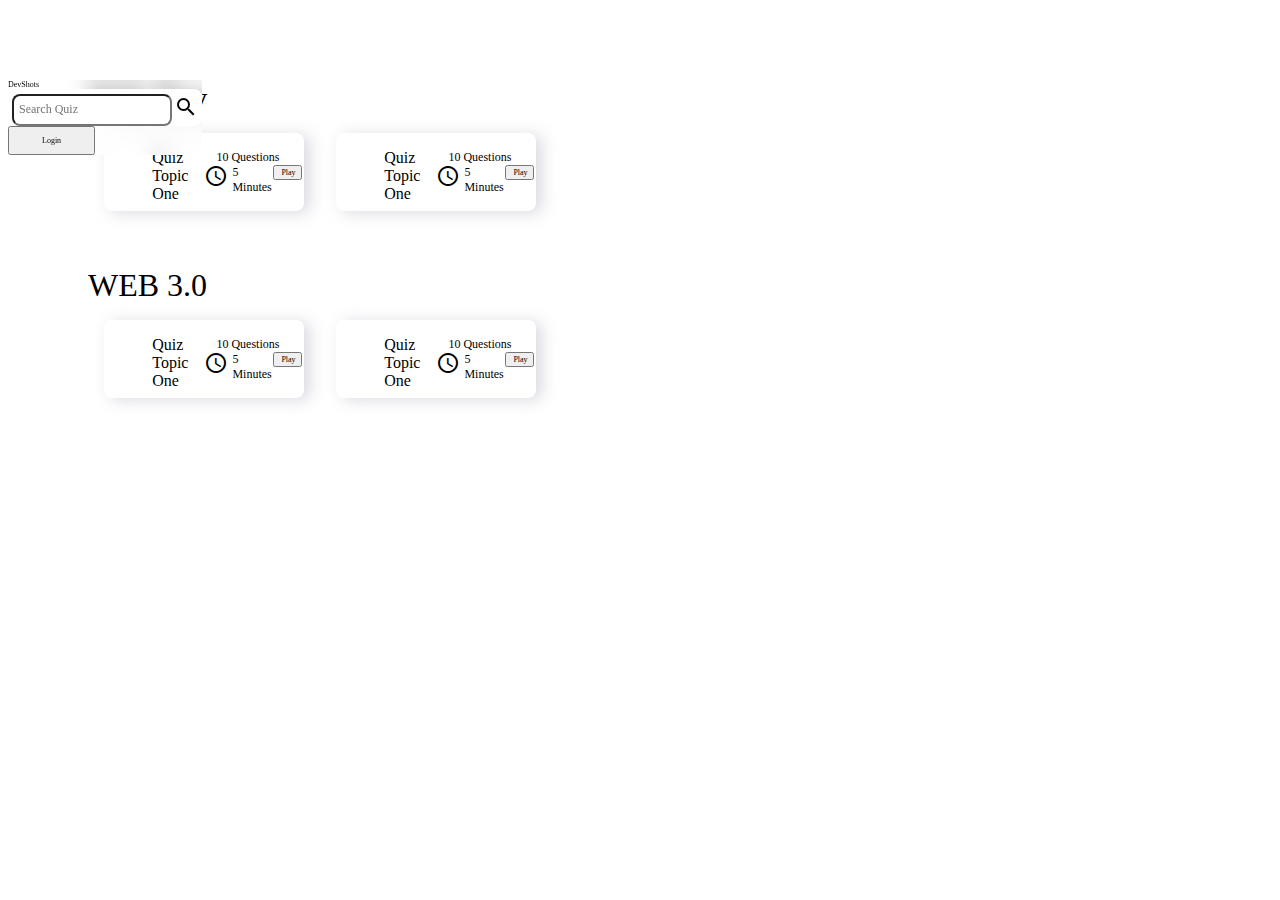
==== index.html @ f4fa407c "Style : Updated" ====
<!DOCTYPE html>
<html lang="en">

<head>
    <meta charset="UTF-8">
    <meta http-equiv="X-UA-Compatible" content="IE=edge">
    <meta name="viewport" content="width=device-width, initial-scale=1.0">
    <link rel="stylesheet" href="https://atomui.netlify.app/css/component.css">
    <link rel="stylesheet" href="style.css">
    <link href="https://fonts.googleapis.com/icon?family=Material+Icons" rel="stylesheet">
    <title>Document</title>
</head>

<body class="flex align-center width-full bg-main-white">

    <div class="nav__wrapper  ">
        <div class="nav__left">
            <div class="logo h4 txt-gray-800 m-8">DevShots</div>
        </div>
        <div class="nav__right flex align-center ">
            <div class="input">
                <input type="text" placeholder=" Search Quiz">
                <i id="search" class="material-icons txt-gray-600 pointer">search</i>
            </div>

            <button id="login" class="button txt-2xl txt-bold bg-violet-200 rounded-m m-4">Login</button>
        </div>
    </div>
    <main>
        <div class="category">
            <div class="category__heading rounded-xl p-8 "> Web Dev </div>

            <div class="quiz__card__container ">

                <div class="quiz__card flex flex-col bg-gray-100">
                    <div class="image__container">
                        <img src="https://images.unsplash.com/photo-1644946969855-c0d56c99413a?ixlib=rb-1.2.1&ixid=MnwxMjA3fDB8MHxwaG90by1wYWdlfHx8fGVufDB8fHx8&auto=format&fit=crop&w=870&q=80"
                            alt="" class="">
                    </div>
                    <div class="heading txt-red-400">
                        Quiz Topic One
                    </div>
                    <div class="flex width-full">
                        <div class="questions txt-gray-600">
                            10 Questions
                        </div>
                        <div class="time">
                            <i class="material-icons txt-yellow-400">schedule</i> 5 Minutes
                        </div>
                    </div>


                    <div class="start__quiz">
                        <button id="play" class=" button txt-2xl txt-bold bg-red-200 rounded-m m-4">Play</button>
                    </div>
                </div>
                <div class="quiz__card flex flex-col bg-gray-100">
                    <div class="image__container">
                        <img src="https://images.unsplash.com/photo-1644946969855-c0d56c99413a?ixlib=rb-1.2.1&ixid=MnwxMjA3fDB8MHxwaG90by1wYWdlfHx8fGVufDB8fHx8&auto=format&fit=crop&w=870&q=80"
                            alt="" class="">
                    </div>
                    <div class="heading txt-violet-400">
                        Quiz Topic One
                    </div>
                    <div class="flex width-full">
                        <div class="questions txt-gray-600">
                            10 Questions
                        </div>
                        <div class="time">
                            <i class="material-icons txt-yellow-400">schedule</i> 5 Minutes
                        </div>
                    </div>


                    <div class="start__quiz">
                        <button id="play" class=" button txt-2xl txt-bold bg-violet-200 rounded-m m-4">Play</button>
                    </div>
                </div>



            </div>
        </div>

        <div class="category">
            <div class="category__heading rounded-xl p-8 "> WEB 3.0 </div>

            <div class="quiz__card__container ">

                <div class="quiz__card flex flex-col bg-gray-100">
                    <div class="image__container">
                        <img src="https://images.unsplash.com/photo-1639152446002-ffd04bd3d529?ixlib=rb-1.2.1&ixid=MnwxMjA3fDB8MHxwaG90by1wYWdlfHx8fGVufDB8fHx8&auto=format&fit=crop&w=1032&q=80"
                            alt="" class="">
                    </div>
                    <div class="heading txt-yellow-400">
                        Quiz Topic One
                    </div>
                    <div class="flex width-full">
                        <div class="questions txt-gray-600">
                            10 Questions
                        </div>
                        <div class="time">
                            <i class="material-icons txt-yellow-400">schedule</i> 5 Minutes
                        </div>
                    </div>


                    <div class="start__quiz">
                        <button id="play" class=" button txt-2xl txt-bold bg-yellow-200 rounded-m m-4">Play</button>
                    </div>
                </div>
                <div class="quiz__card flex flex-col bg-gray-100">
                    <div class="image__container">
                        <img src="https://images.unsplash.com/photo-1639322537228-f710d846310a?ixlib=rb-1.2.1&ixid=MnwxMjA3fDB8MHxwaG90by1wYWdlfHx8fGVufDB8fHx8&auto=format&fit=crop&w=1632&q=80"
                            alt="" class="">
                    </div>
                    <div class="heading txt-light-blue-400">
                        Quiz Topic One
                    </div>
                    <div class="flex width-full">
                        <div class="questions txt-gray-600">
                            10 Questions
                        </div>
                        <div class="time">
                            <i class="material-icons txt-yellow-400">schedule</i> 5 Minutes
                        </div>
                    </div>


                    <div class="start__quiz">
                        <button id="play" class=" button txt-2xl txt-bold bg-light-blue-200 rounded-m m-4">Play</button>
                    </div>
                </div>




            </div>
        </div>

    </main>

    <script src="https://kit.fontawesome.com/f0348b8dc4.js" crossorigin="anonymous"></script>

</body>

</html>
---- style.css ----
body{
    max-width:100%;
    overflow-x: hidden;
}
*{
    font-size: 8px;
    font-family: 'Noto Sans';
    box-sizing: border-box;
}
html{
    box-sizing: border-box;
}

.nav__wrapper{
    margin-bottom:10rem;
    position:fixed;
    z-index: 9999;
    backdrop-filter: blur(10px);
}
#search{
    top:6px
}
#login{
    padding:1rem 4rem;
}

input{
    height:4rem;
    width:20rem;
    font-size: 1.5rem;
    outline:none;
    border-radius: 8px;
    margin-left:4px;
}
.input{
    width:max-content;
    height:max-content;
    background-color: #fff;
    border-radius: 8px;
}


main{
    width:100%;
    margin-top:10rem;
    height:max-content;
    display: flex;
    flex-direction: column;
}
.quiz__card{
    max-width:25rem;
    height:max-content;
    border-radius: 8px;
    display: flex;
    justify-content: center;
    align-items: center;
    margin:2rem;
    transition: 0.4s;
    border:1px solid var(--gray-200);
    box-shadow: 6px 2px 16px 0px rgba(180, 175, 192, 0.48) , -6px -2px 16px 0px rgba(255, 255, 255, 0.8) ;
}
.quiz__card:hover{
    box-shadow: 6px 2px 16px 0px rgba(180, 175, 192, 0.7) , -6px -2px 16px 0px rgba(255, 255, 255, 0.8) ;
}
.image__container{
    height:fit-content;
    width:100%;
    display: flex;
    justify-content: center;
    align-items: flex-start;
    padding: 0;
    box-sizing: border-box;
    border-radius: 8px;
}
img{
    width:90%;border-radius: 8px;
}
.quiz__card__container{
    display: flex;
    flex-direction: row;
    justify-content: start;
    flex-wrap:wrap;
    height:max-content;
    min-width:fit-content;
   margin-left: 10rem;
}

.heading{
    height: max-content;
    width:90%;
    text-align: start;
    margin:2rem;
    margin-bottom: 1rem;
    font-size: 2rem;
}
.start__quiz{
    width:100%;
    display: flex;
    justify-content: center;
    align-items: center;
}
.category{
    margin-bottom:5rem;
    height:max-content;
    width: 100%;
    display: flex;
    flex-direction: column;
    justify-content: center;
}

.category__heading{
    color: var(--gray-600);
    font-size:4rem;
    text-align:start;
    width: max-content;
     margin-left: 10rem;
     transition:0.5s ease-out;
   
}
.category__heading:hover{
    text-decoration: underline;
   
}
#play{
    width:90%;
    margin-top:2rem;
    margin-bottom:2rem;
    
}

.material-icons{
    position: relative;
    top:-.5px;
    margin-right:4px;
}
.time{
      height: max-content;
    width:90%;
    text-align: start;
    font-size: 1.5rem;
    color: var(--gray-400);
    display: flex;
    justify-content: start;
}
.questions{
    margin-left:1.5rem;
    width: 100%;
    font-size: 1.5rem;
    display: flex;
    justify-content: start;
    align-items: center;
}
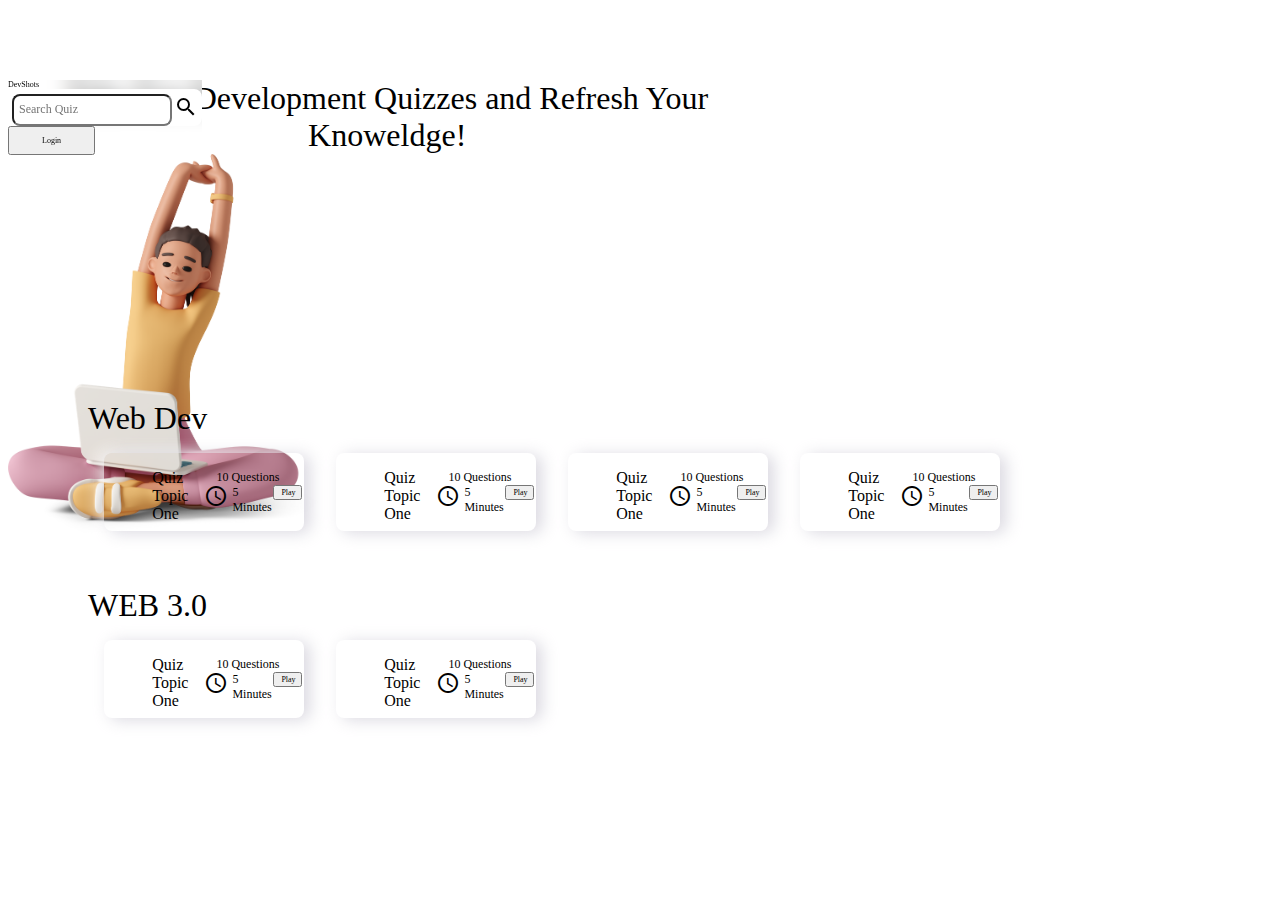
==== commit 52aed174: "Feat : Landing Page Content Added" ====
--- a/index.html
+++ b/index.html
@@ -27,6 +27,10 @@
         </div>
     </div>
     <main>
+        <div class="landing__container flex justify-center align-center">
+            <div class="landing__text">Take Fun Development Quizzes and Refresh Your Knoweldge!</div>
+            <img class="landing__image" src="landing__page__quiz__svg.png" alt="">
+        </div>
         <div class="category">
             <div class="category__heading rounded-xl p-8 "> Web Dev </div>
 
@@ -54,6 +58,52 @@
                         <button id="play" class=" button txt-2xl txt-bold bg-red-200 rounded-m m-4">Play</button>
                     </div>
                 </div>
+                <div class="quiz__card flex flex-col bg-gray-100">
+                    <div class="image__container">
+                        <img src="https://images.unsplash.com/photo-1644946969855-c0d56c99413a?ixlib=rb-1.2.1&ixid=MnwxMjA3fDB8MHxwaG90by1wYWdlfHx8fGVufDB8fHx8&auto=format&fit=crop&w=870&q=80"
+                            alt="" class="">
+                    </div>
+                    <div class="heading txt-violet-400">
+                        Quiz Topic One
+                    </div>
+                    <div class="flex width-full">
+                        <div class="questions txt-gray-600">
+                            10 Questions
+                        </div>
+                        <div class="time">
+                            <i class="material-icons txt-yellow-400">schedule</i> 5 Minutes
+                        </div>
+                    </div>
+
+
+                    <div class="start__quiz">
+                        <button id="play" class=" button txt-2xl txt-bold bg-violet-200 rounded-m m-4">Play</button>
+                    </div>
+                </div>
+
+                <div class="quiz__card flex flex-col bg-gray-100">
+                    <div class="image__container">
+                        <img src="https://images.unsplash.com/photo-1644946969855-c0d56c99413a?ixlib=rb-1.2.1&ixid=MnwxMjA3fDB8MHxwaG90by1wYWdlfHx8fGVufDB8fHx8&auto=format&fit=crop&w=870&q=80"
+                            alt="" class="">
+                    </div>
+                    <div class="heading txt-violet-400">
+                        Quiz Topic One
+                    </div>
+                    <div class="flex width-full">
+                        <div class="questions txt-gray-600">
+                            10 Questions
+                        </div>
+                        <div class="time">
+                            <i class="material-icons txt-yellow-400">schedule</i> 5 Minutes
+                        </div>
+                    </div>
+
+
+                    <div class="start__quiz">
+                        <button id="play" class=" button txt-2xl txt-bold bg-violet-200 rounded-m m-4">Play</button>
+                    </div>
+                </div>
+
                 <div class="quiz__card flex flex-col bg-gray-100">
                     <div class="image__container">
                         <img src="https://images.unsplash.com/photo-1644946969855-c0d56c99413a?ixlib=rb-1.2.1&ixid=MnwxMjA3fDB8MHxwaG90by1wYWdlfHx8fGVufDB8fHx8&auto=format&fit=crop&w=870&q=80"
--- a/style.css
+++ b/style.css
@@ -46,6 +46,19 @@
     height:max-content;
     display: flex;
     flex-direction: column;
+}
+.landing__container{
+    height:40rem;
+    flex-direction: row;
+}
+.landing__text{
+    font-size: 4rem;
+    text-align: center;
+    width:60%;
+}
+.landing__image{
+    
+    width:40rem;
 }
 .quiz__card{
     max-width:25rem;
@@ -151,3 +164,34 @@
     align-items: center;
 }
 
+@media screen and (max-width: 700px) {
+    .landing__container{
+        height:80rem;
+        flex-direction: column;
+    }
+    .landing__text{
+        font-size: 3rem;
+        width: 80%;
+    }
+  .quiz__card__container{
+   margin-left: 2rem;
+}
+.category__heading{
+     margin-left: 2rem;
+}
+input{
+    height:4rem;
+    width:10rem;
+    font-size: 1.5rem;
+    outline:none;
+    border-radius: 8px;
+    margin-left:4px;
+}
+
+}
+@media screen and (max-width: 400px) {
+  .quiz__card__container{
+   margin-left: 8rem;
+}
+
+}